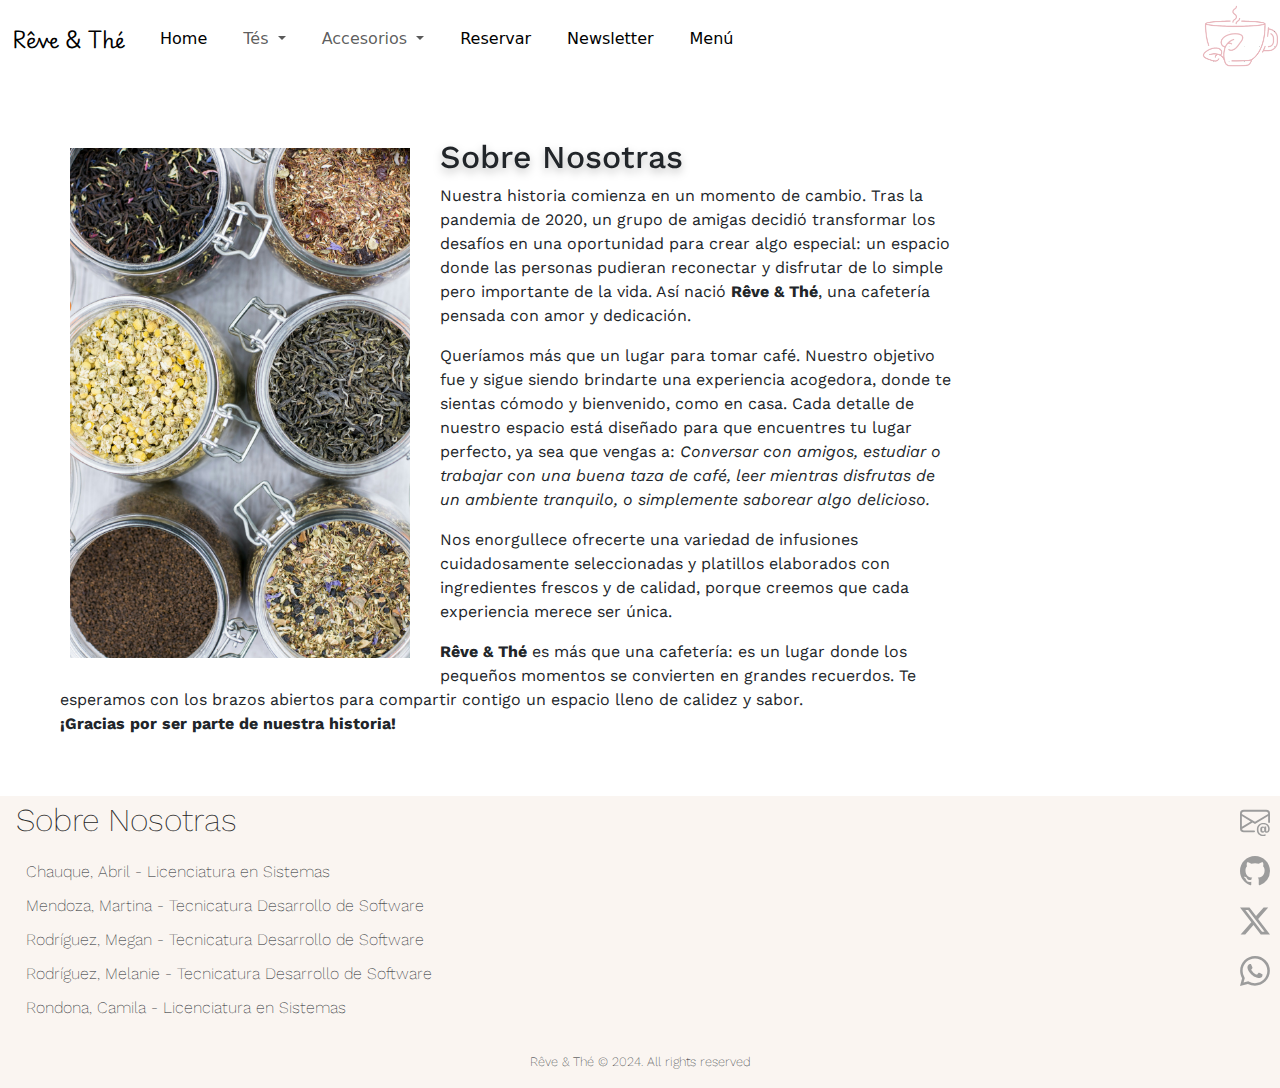
==== aboutus.html @ 32354acd "update" ====
<!DOCTYPE html>
<html lang="en">
<head>
    <meta charset="UTF-8">
    <meta name="viewport" content="width=device-width, initial-scale=1.0">
    <!-- MyLinks -->
    <link rel="preconnect" href="https://fonts.googleapis.com">
    <link rel="preconnect" href="command:workbench.trust.managehttps://fonts.gstatic.com" crossorigin>
    <link href="https://fonts.googleapis.com/css2?family=Playwrite+GB+S:ital,wght@0,100..400;1,100..400&display=swap" rel="stylesheet">
        
    <link rel="stylesheet" href="css/aboutus.css">

    <link rel="preconnect" href="https://fonts.googleapis.com">
    <link rel="preconnect" href="https://fonts.gstatic.com" crossorigin>
    <link href="https://fonts.googleapis.com/css2?family=Montserrat:ital,wght@0,100..900;1,100..900&family=Playwrite+GB+S:ital,wght@0,100..400;1,100..400&family=Quicksand:wght@300..700&family=Raleway:ital,wght@0,100..900;1,100..900&family=Work+Sans:ital,wght@0,100..900;1,100..900&display=swap" rel="stylesheet">
    
    <!--LINK TO BOOSTRAP (CSS)-->
    <link href="https://cdn.jsdelivr.net/npm/bootstrap@5.3.3/dist/css/bootstrap.min.css" rel="stylesheet" integrity="sha384-QWTKZyjpPEjISv5WaRU9OFeRpok6YctnYmDr5pNlyT2bRjXh0JMhjY6hW+ALEwIH" crossorigin="anonymous">

    <!-- Owl Carousel CSS -->
    <link rel="stylesheet" href="https://cdnjs.cloudflare.com/ajax/libs/OwlCarousel2/2.3.4/assets/owl.carousel.min.css">
    <link rel="stylesheet" href="https://cdnjs.cloudflare.com/ajax/libs/OwlCarousel2/2.3.4/assets/owl.theme.default.min.css">
     <!-- jQuery (requerido para Owl Carousel) -->
    <script src="https://cdnjs.cloudflare.com/ajax/libs/jquery/3.6.0/jquery.min.js"></script>
    <!-- Owl Carousel JS -->
    <script src="https://cdnjs.cloudflare.com/ajax/libs/OwlCarousel2/2.3.4/owl.carousel.min.js"></script>

    <!-- Bootstrap CSS -->
    <link href="https://cdn.jsdelivr.net/npm/bootstrap@5.3.0-alpha1/dist/css/bootstrap.min.css" rel="stylesheet">

    <!-- Bootstrap JS -->
    <script src="https://cdn.jsdelivr.net/npm/bootstrap@5.3.0-alpha1/dist/js/bootstrap.bundle.min.js"></script>
    
    <title>Sobre Nosotras</title>
</head>
<body>
    <div class="principal">
        <div class="header-container"> <!--Imagen del logo-->

            <nav class="navbar navbar-expand-lg navbar-light">
                <div class="container-fluid">
                    <a class="navbar-brand" href="#">Rêve & Thé</a>
                    <button class="navbar-toggler" type="button" data-bs-toggle="collapse" data-bs-target="#navbarNav" aria-controls="navbarNav" aria-expanded="false" aria-label="Toggle navigation">
                        <span class="navbar-toggler-icon"></span>
                    </button>

                    <div class="collapse navbar-collapse" id="navbarNav">
                        <ul class="navbar-nav">
                            <li class="nav-item"><a class="nav-link active" aria-current="page" href="index.html">Home</a></li>     
                            <li class="nav-item dropdown">
                                <a class="nav-link dropdown-toggle" href="#" id="navbarDropdown" role="button" data-bs-toggle="dropdown" aria-expanded="false">
                                    Tés 
                                </a>
                                <ul class="dropdown-menu" aria-labelledby="navbarDropdown">
                                    <li><a class="dropdown-item" href="tehebras.html"> Té en hebras </a></li>
                                    <li><a class="dropdown-item" href="tesacos.html"> Té en saquitos </a></li>
                                </ul>
                            </li>
                           
                            <li class="nav-item dropdown">
                                <a class="nav-link dropdown-toggle" href="#" id="navbarDropdown" role="button" data-bs-toggle="dropdown" aria-expanded="false">
                                    Accesorios 
                                </a>
                                <ul class="dropdown-menu" aria-labelledby="navbarDropdown">
                                    <li><a class="dropdown-item" href="productoTazas.html"> Tazas </a></li>
                                    <li><a class="dropdown-item" href="sets.html"> Sets </a></li>
                                    <li><a class="dropdown-item" href="accesorios.html"> Más Accesorios </a></li>
                                </ul>
                            </li>

                            <li class="nav-item"><a class="nav-link active" aria-current="page" href="reservas.html">Reservar</a></li>
                            <li class="nav-item"><a class="nav-link active" aria-current="page" href="newsletter.html">Newsletter</a></li>
                            <li class="nav-item"><a class="nav-link active" aria-current="page" href="menu.html">Menú</a></li>
                            
                        </ul>
                    </div>
                </div>
            </nav>

            <div class="nav-img-container">
                <img src="img/logo.png" alt="Logo" width="84px">
            </div>
            
        </div>

        <div class="main-container">
            <main class="work-sans">
                <div class="wrapper">
                        <div class="img-container-1">
                            <img src="img/aboutUs/unashebras.jpg" alt="" width="500">
                        </div>
                        <div class="title-container">
                            <h2>Sobre Nosotras</h2>
                        </div>
                        <div class="section1-text-box" style="font-weight: normal;">
                            <p>
                                Nuestra historia comienza en un momento de cambio. Tras la pandemia de 2020, un grupo de amigas decidió transformar 
                                los desafíos en una oportunidad para crear algo especial: un espacio donde las personas pudieran reconectar y disfrutar de lo simple pero 
                                importante de la vida. Así nació <b>Rêve & Thé</b>, una cafetería pensada con amor y dedicación.
                            </p>
                            <p>
                                Queríamos más que un lugar para tomar café. Nuestro objetivo fue y sigue siendo brindarte una experiencia acogedora, 
                                donde te sientas cómodo y bienvenido, como en casa. Cada detalle de nuestro espacio está diseñado para que encuentres tu lugar perfecto, ya sea que vengas a:
                                <i>Conversar con amigos, estudiar o trabajar con una buena taza de café, leer mientras disfrutas de un ambiente tranquilo, o
                                simplemente saborear algo delicioso.</i>
                            </p>
                            <p>
                                Nos enorgullece ofrecerte una variedad de infusiones cuidadosamente seleccionadas y platillos 
                                elaborados con ingredientes frescos y de calidad, porque creemos que cada experiencia merece ser única.
                            </p>
                            <p><b>Rêve & Thé</b> es más que una cafetería: es un lugar donde los pequeños momentos se convierten en grandes recuerdos.
                            Te esperamos con los brazos abiertos para compartir contigo un espacio lleno de calidez y sabor.
                            <br><b>¡Gracias por ser parte de nuestra historia!</b>
                            </p>
                        </div>
                </div>
            </main>
        </div>

        <div class ="footer-container">
            <!--FOOTER-->
            <footer class="work-sans"> 
                <div class="navbar-footer-container" class="work-sans">
                    <div class="navbar2-container">
                        <p id="sobrenosotras">Sobre Nosotras</p>
                        <nav>
                            <ul>
                                <li>Chauque, Abril - Licenciatura en Sistemas</li>
                                <li>Mendoza, Martina - Tecnicatura Desarrollo de Software</li>
                                <li>Rodríguez, Megan - Tecnicatura Desarrollo de Software</li>
                                <li>Rodríguez, Melanie - Tecnicatura Desarrollo de Software</li>
                                <li>Rondona, Camila - Licenciatura en Sistemas</li>
                            </ul>
                        </nav>
                    </div>
                    <div class="navbar1-container">
                        <nav>
                            <ul class="redes-sociales-container">
                                <li><a href="#" class="redes-sociales"><svg xmlns="http://www.w3.org/2000/svg" width="30" height="30" fill="currentColor" class="bi bi-whatsapp" viewBox="0 0 16 16">
                                    <path d="M13.601 2.326A7.85 7.85 0 0 0 7.994 0C3.627 0 .068 3.558.064 7.926c0 1.399.366 2.76 1.057 3.965L0 16l4.204-1.102a7.9 7.9 0 0 0 3.79.965h.004c4.368 0 7.926-3.558 7.93-7.93A7.9 7.9 0 0 0 13.6 2.326zM7.994 14.521a6.6 6.6 0 0 1-3.356-.92l-.24-.144-2.494.654.666-2.433-.156-.251a6.56 6.56 0 0 1-1.007-3.505c0-3.626 2.957-6.584 6.591-6.584a6.56 6.56 0 0 1 4.66 1.931 6.56 6.56 0 0 1 1.928 4.66c-.004 3.639-2.961 6.592-6.592 6.592m3.615-4.934c-.197-.099-1.17-.578-1.353-.646-.182-.065-.315-.099-.445.099-.133.197-.513.646-.627.775-.114.133-.232.148-.43.05-.197-.1-.836-.308-1.592-.985-.59-.525-.985-1.175-1.103-1.372-.114-.198-.011-.304.088-.403.087-.088.197-.232.296-.346.1-.114.133-.198.198-.33.065-.134.034-.248-.015-.347-.05-.099-.445-1.076-.612-1.47-.16-.389-.323-.335-.445-.34-.114-.007-.247-.007-.38-.007a.73.73 0 0 0-.529.247c-.182.198-.691.677-.691 1.654s.71 1.916.81 2.049c.098.133 1.394 2.132 3.383 2.992.47.205.84.326 1.129.418.475.152.904.129 1.246.08.38-.058 1.171-.48 1.338-.943.164-.464.164-.86.114-.943-.049-.084-.182-.133-.38-.232"/>
                                    </svg></a></li>
                                <li><a href="#" class="redes-sociales"><svg xmlns="http://www.w3.org/2000/svg" width="30" height="30" fill="currentColor" class="bi bi-twitter-x" viewBox="0 0 16 16">
                                    <path d="M12.6.75h2.454l-5.36 6.142L16 15.25h-4.937l-3.867-5.07-4.425 5.07H.316l5.733-6.57L0 .75h5.063l3.495 4.633L12.601.75Zm-.86 13.028h1.36L4.323 2.145H2.865z"/>
                                    </svg></a></li>
                                <li><a href="#" class="redes-sociales"><svg xmlns="http://www.w3.org/2000/svg" width="30" height="30" fill="currentColor" class="bi bi-github" viewBox="0 0 16 16">
                                    <path d="M8 0C3.58 0 0 3.58 0 8c0 3.54 2.29 6.53 5.47 7.59.4.07.55-.17.55-.38 0-.19-.01-.82-.01-1.49-2.01.37-2.53-.49-2.69-.94-.09-.23-.48-.94-.82-1.13-.28-.15-.68-.52-.01-.53.63-.01 1.08.58 1.23.82.72 1.21 1.87.87 2.33.66.07-.52.28-.87.51-1.07-1.78-.2-3.64-.89-3.64-3.95 0-.87.31-1.59.82-2.15-.08-.2-.36-1.02.08-2.12 0 0 .67-.21 2.2.82.64-.18 1.32-.27 2-.27s1.36.09 2 .27c1.53-1.04 2.2-.82 2.2-.82.44 1.1.16 1.92.08 2.12.51.56.82 1.27.82 2.15 0 3.07-1.87 3.75-3.65 3.95.29.25.54.73.54 1.48 0 1.07-.01 1.93-.01 2.2 0 .21.15.46.55.38A8.01 8.01 0 0 0 16 8c0-4.42-3.58-8-8-8"/>
                                    </svg></a></li>
                                <li><a href="#" class="redes-sociales"><svg xmlns="http://www.w3.org/2000/svg" width="30" height="30" fill="currentColor" class="bi bi-envelope-at" viewBox="0 0 16 16">
                                    <path d="M2 2a2 2 0 0 0-2 2v8.01A2 2 0 0 0 2 14h5.5a.5.5 0 0 0 0-1H2a1 1 0 0 1-.966-.741l5.64-3.471L8 9.583l7-4.2V8.5a.5.5 0 0 0 1 0V4a2 2 0 0 0-2-2zm3.708 6.208L1 11.105V5.383zM1 4.217V4a1 1 0 0 1 1-1h12a1 1 0 0 1 1 1v.217l-7 4.2z"/>
                                    <path d="M14.247 14.269c1.01 0 1.587-.857 1.587-2.025v-.21C15.834 10.43 14.64 9 12.52 9h-.035C10.42 9 9 10.36 9 12.432v.214C9 14.82 10.438 16 12.358 16h.044c.594 0 1.018-.074 1.237-.175v-.73c-.245.11-.673.18-1.18.18h-.044c-1.334 0-2.571-.788-2.571-2.655v-.157c0-1.657 1.058-2.724 2.64-2.724h.04c1.535 0 2.484 1.05 2.484 2.326v.118c0 .975-.324 1.39-.639 1.39-.232 0-.41-.148-.41-.42v-2.19h-.906v.569h-.03c-.084-.298-.368-.63-.954-.63-.778 0-1.259.555-1.259 1.4v.528c0 .892.49 1.434 1.26 1.434.471 0 .896-.227 1.014-.643h.043c.118.42.617.648 1.12.648m-2.453-1.588v-.227c0-.546.227-.791.573-.791.297 0 .572.192.572.708v.367c0 .573-.253.744-.564.744-.354 0-.581-.215-.581-.8Z"/>
                                    </svg></a></li>
                            </ul>
                        </nav>
                    </div>
                </div>
                <div class="container-copyright">
                    <p id="copyright">Rêve & Thé © 2024. All rights reserved</p>
                </div>
            </footer>
        </div>

    </div>
</body>
</html>
---- css/aboutus.css ----
.playwrite-gb-s{
    font-family: "Playwrite GB S", cursive;
    font-optical-sizing: auto;
    font-weight: 400;
    font-style: normal;
}

.work-sans{
    font-family: "Work Sans", sans-serif;
    font-optical-sizing: auto;
    font-weight: 200;
    font-style: normal;
}

/* --- Comienza el header --- */
.header-container{
    display: flex;
    justify-content: space-between;
}
h2{
    filter: drop-shadow(0px 4px 4px rgba(0, 0, 0, 0.25));
}
.nav-img-container{
    display: inline;
}
.bg-body-tertiary{
    background-color: rgb(255, 255, 255)
}
.navbar-brand{
    font-family: "Playwrite GB S", cursive;
    font-size: 2.5rem;
}
ul li{
    list-style: none;
    margin: 10px;
}
ul li:hover{
    text-decoration: underline;
}
.busquedas-container{
    display: flex;
    justify-content: space-between;
    align-items: center;
    margin-top: 1em;
}
.mb-3 label{
    font-family: "work sans", cursive;
    font-size: 1.2rem;
}
.nav_icons ul{
    display: flex;
    flex-direction: row nowrap;
}
.nav_icons ul li{
    margin-right: 5px;
}
.person, .bag-fill {
    padding: 2px; 
}
/* --- Finaliza el header --- */

* {
    box-sizing: border-box;
    margin: 0;
    padding: 0;
    
}

/* Empieza la sección 1 */

body {
    display: flex;
    justify-content: center; 
    align-items: center;
    min-height: 50vh;
    
}

.wrapper{
   margin: 60px;
   width: 70%; 
   
}

.img-container-1 img{
    max-width: 340px;
    float: left;
    margin: 10px;
    margin-right: 30px;
}


@media screen and (max-width:1024px){
    .img-container-1 img {
        max-width: 150px;
    }
}

/* Termina la sección 1 */

/* --- Comienza footer --- */
.footer-container{
    background-color: #faf5f1;
    margin-top: 3rem;
}
.navbar-footer-container{
    display: flex;
    flex-wrap: wrap;
    justify-content: space-between;
}
.navbar2-container{
    padding-left: 1rem;
}
#sobrenosotras{
    font-size: 2rem;
    color: rgb(38, 38, 38);
}
.container-copyright{
    display: flex;
    justify-content: center;
    align-items: center;
    margin-top: 1rem;
}
#copyright{
    font-size: 0.8rem;
}
ul li{
    list-style: none;
}
.navbar2-container ul{
    padding: 0;
}
.redes-sociales-container{
    padding: 0;
    display: flex;
    flex-direction: column-reverse;
    align-self: flex-start;
}
.redes-sociales{
    color: rgb(156, 156, 156);
    width: 30px;
    height: 30px;
}
/* --- Finaliza footer --- */
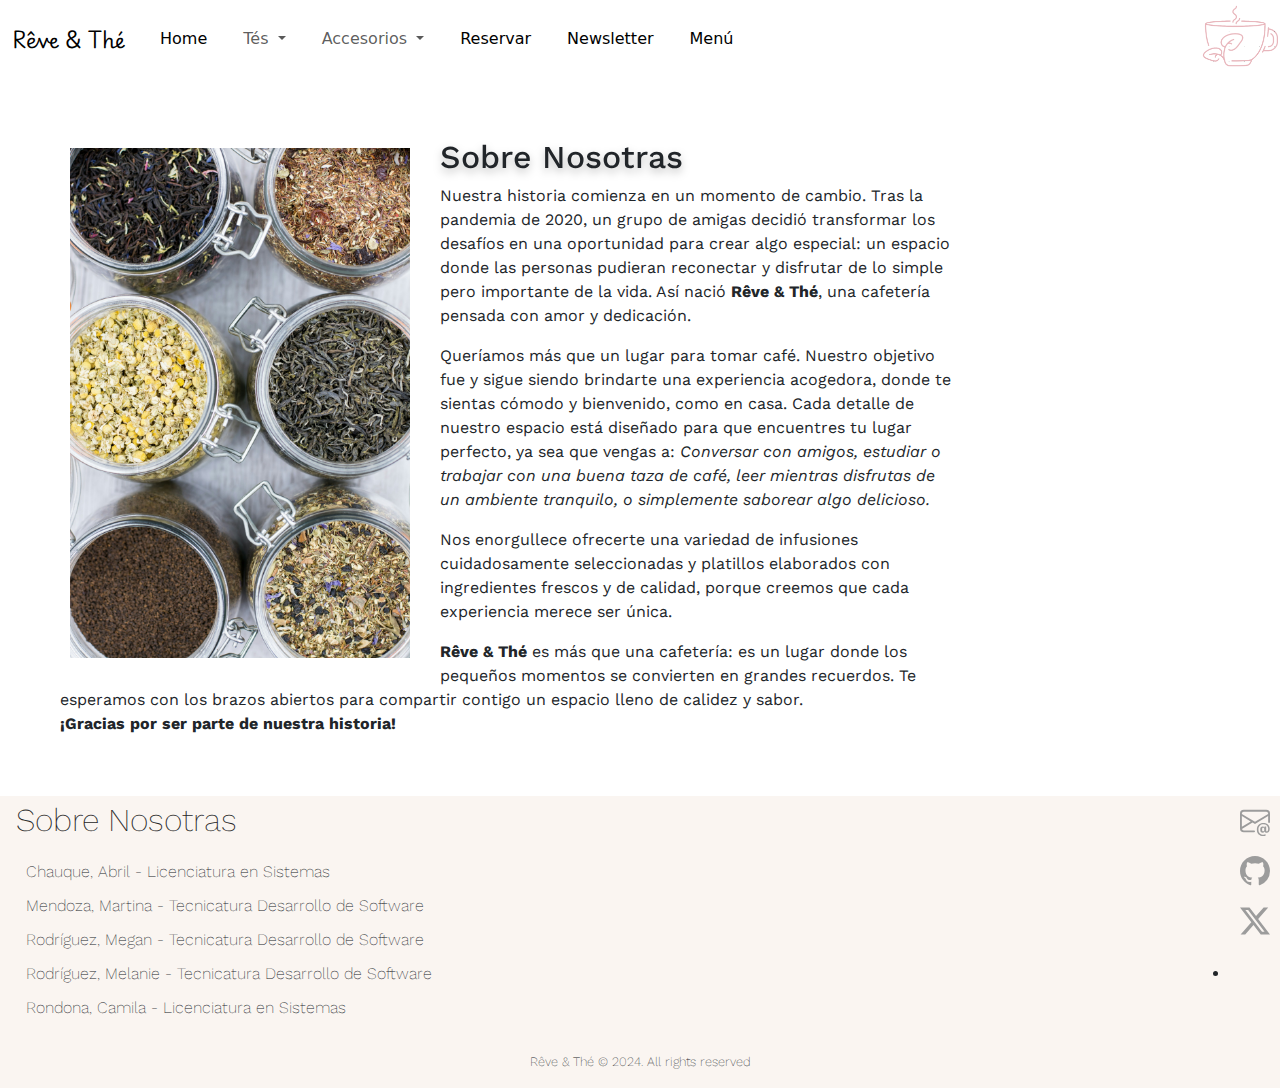
==== commit c145c987: "link" ====
--- a/aboutus.html
+++ b/aboutus.html
@@ -136,20 +136,20 @@
                     <div class="navbar1-container">
                         <nav>
                             <ul class="redes-sociales-container">
-                                <li><a href="#" class="redes-sociales"><svg xmlns="http://www.w3.org/2000/svg" width="30" height="30" fill="currentColor" class="bi bi-whatsapp" viewBox="0 0 16 16">
-                                    <path d="M13.601 2.326A7.85 7.85 0 0 0 7.994 0C3.627 0 .068 3.558.064 7.926c0 1.399.366 2.76 1.057 3.965L0 16l4.204-1.102a7.9 7.9 0 0 0 3.79.965h.004c4.368 0 7.926-3.558 7.93-7.93A7.9 7.9 0 0 0 13.6 2.326zM7.994 14.521a6.6 6.6 0 0 1-3.356-.92l-.24-.144-2.494.654.666-2.433-.156-.251a6.56 6.56 0 0 1-1.007-3.505c0-3.626 2.957-6.584 6.591-6.584a6.56 6.56 0 0 1 4.66 1.931 6.56 6.56 0 0 1 1.928 4.66c-.004 3.639-2.961 6.592-6.592 6.592m3.615-4.934c-.197-.099-1.17-.578-1.353-.646-.182-.065-.315-.099-.445.099-.133.197-.513.646-.627.775-.114.133-.232.148-.43.05-.197-.1-.836-.308-1.592-.985-.59-.525-.985-1.175-1.103-1.372-.114-.198-.011-.304.088-.403.087-.088.197-.232.296-.346.1-.114.133-.198.198-.33.065-.134.034-.248-.015-.347-.05-.099-.445-1.076-.612-1.47-.16-.389-.323-.335-.445-.34-.114-.007-.247-.007-.38-.007a.73.73 0 0 0-.529.247c-.182.198-.691.677-.691 1.654s.71 1.916.81 2.049c.098.133 1.394 2.132 3.383 2.992.47.205.84.326 1.129.418.475.152.904.129 1.246.08.38-.058 1.171-.48 1.338-.943.164-.464.164-.86.114-.943-.049-.084-.182-.133-.38-.232"/>
-                                    </svg></a></li>
-                                <li><a href="#" class="redes-sociales"><svg xmlns="http://www.w3.org/2000/svg" width="30" height="30" fill="currentColor" class="bi bi-twitter-x" viewBox="0 0 16 16">
+                                    
+                                <li><a href="https://x.com" class="redes-sociales"><svg xmlns="http://www.w3.org/2000/svg" width="30" height="30" fill="currentColor" class="bi bi-twitter-x" viewBox="0 0 16 16">
                                     <path d="M12.6.75h2.454l-5.36 6.142L16 15.25h-4.937l-3.867-5.07-4.425 5.07H.316l5.733-6.57L0 .75h5.063l3.495 4.633L12.601.75Zm-.86 13.028h1.36L4.323 2.145H2.865z"/>
                                     </svg></a></li>
-                                <li><a href="#" class="redes-sociales"><svg xmlns="http://www.w3.org/2000/svg" width="30" height="30" fill="currentColor" class="bi bi-github" viewBox="0 0 16 16">
+                                <li><a href="https://github.com/meganjac/R-ve-Th-" class="redes-sociales"><svg xmlns="http://www.w3.org/2000/svg" width="30" height="30" fill="currentColor" class="bi bi-github" viewBox="0 0 16 16">
                                     <path d="M8 0C3.58 0 0 3.58 0 8c0 3.54 2.29 6.53 5.47 7.59.4.07.55-.17.55-.38 0-.19-.01-.82-.01-1.49-2.01.37-2.53-.49-2.69-.94-.09-.23-.48-.94-.82-1.13-.28-.15-.68-.52-.01-.53.63-.01 1.08.58 1.23.82.72 1.21 1.87.87 2.33.66.07-.52.28-.87.51-1.07-1.78-.2-3.64-.89-3.64-3.95 0-.87.31-1.59.82-2.15-.08-.2-.36-1.02.08-2.12 0 0 .67-.21 2.2.82.64-.18 1.32-.27 2-.27s1.36.09 2 .27c1.53-1.04 2.2-.82 2.2-.82.44 1.1.16 1.92.08 2.12.51.56.82 1.27.82 2.15 0 3.07-1.87 3.75-3.65 3.95.29.25.54.73.54 1.48 0 1.07-.01 1.93-.01 2.2 0 .21.15.46.55.38A8.01 8.01 0 0 0 16 8c0-4.42-3.58-8-8-8"/>
                                     </svg></a></li>
-                                <li><a href="#" class="redes-sociales"><svg xmlns="http://www.w3.org/2000/svg" width="30" height="30" fill="currentColor" class="bi bi-envelope-at" viewBox="0 0 16 16">
+                                <li><a href="https://outlook.live.com/mail/about/index_es-mx.html" class="redes-sociales"><svg xmlns="http://www.w3.org/2000/svg" width="30" height="30" fill="currentColor" class="bi bi-envelope-at" viewBox="0 0 16 16">
                                     <path d="M2 2a2 2 0 0 0-2 2v8.01A2 2 0 0 0 2 14h5.5a.5.5 0 0 0 0-1H2a1 1 0 0 1-.966-.741l5.64-3.471L8 9.583l7-4.2V8.5a.5.5 0 0 0 1 0V4a2 2 0 0 0-2-2zm3.708 6.208L1 11.105V5.383zM1 4.217V4a1 1 0 0 1 1-1h12a1 1 0 0 1 1 1v.217l-7 4.2z"/>
                                     <path d="M14.247 14.269c1.01 0 1.587-.857 1.587-2.025v-.21C15.834 10.43 14.64 9 12.52 9h-.035C10.42 9 9 10.36 9 12.432v.214C9 14.82 10.438 16 12.358 16h.044c.594 0 1.018-.074 1.237-.175v-.73c-.245.11-.673.18-1.18.18h-.044c-1.334 0-2.571-.788-2.571-2.655v-.157c0-1.657 1.058-2.724 2.64-2.724h.04c1.535 0 2.484 1.05 2.484 2.326v.118c0 .975-.324 1.39-.639 1.39-.232 0-.41-.148-.41-.42v-2.19h-.906v.569h-.03c-.084-.298-.368-.63-.954-.63-.778 0-1.259.555-1.259 1.4v.528c0 .892.49 1.434 1.26 1.434.471 0 .896-.227 1.014-.643h.043c.118.42.617.648 1.12.648m-2.453-1.588v-.227c0-.546.227-.791.573-.791.297 0 .572.192.572.708v.367c0 .573-.253.744-.564.744-.354 0-.581-.215-.581-.8Z"/>
                                     </svg></a></li>
                             </ul>
+                            <li></li>
+                               
                         </nav>
                     </div>
                 </div>
@@ -158,7 +158,6 @@
                 </div>
             </footer>
         </div>
-
     </div>
 </body>
 </html>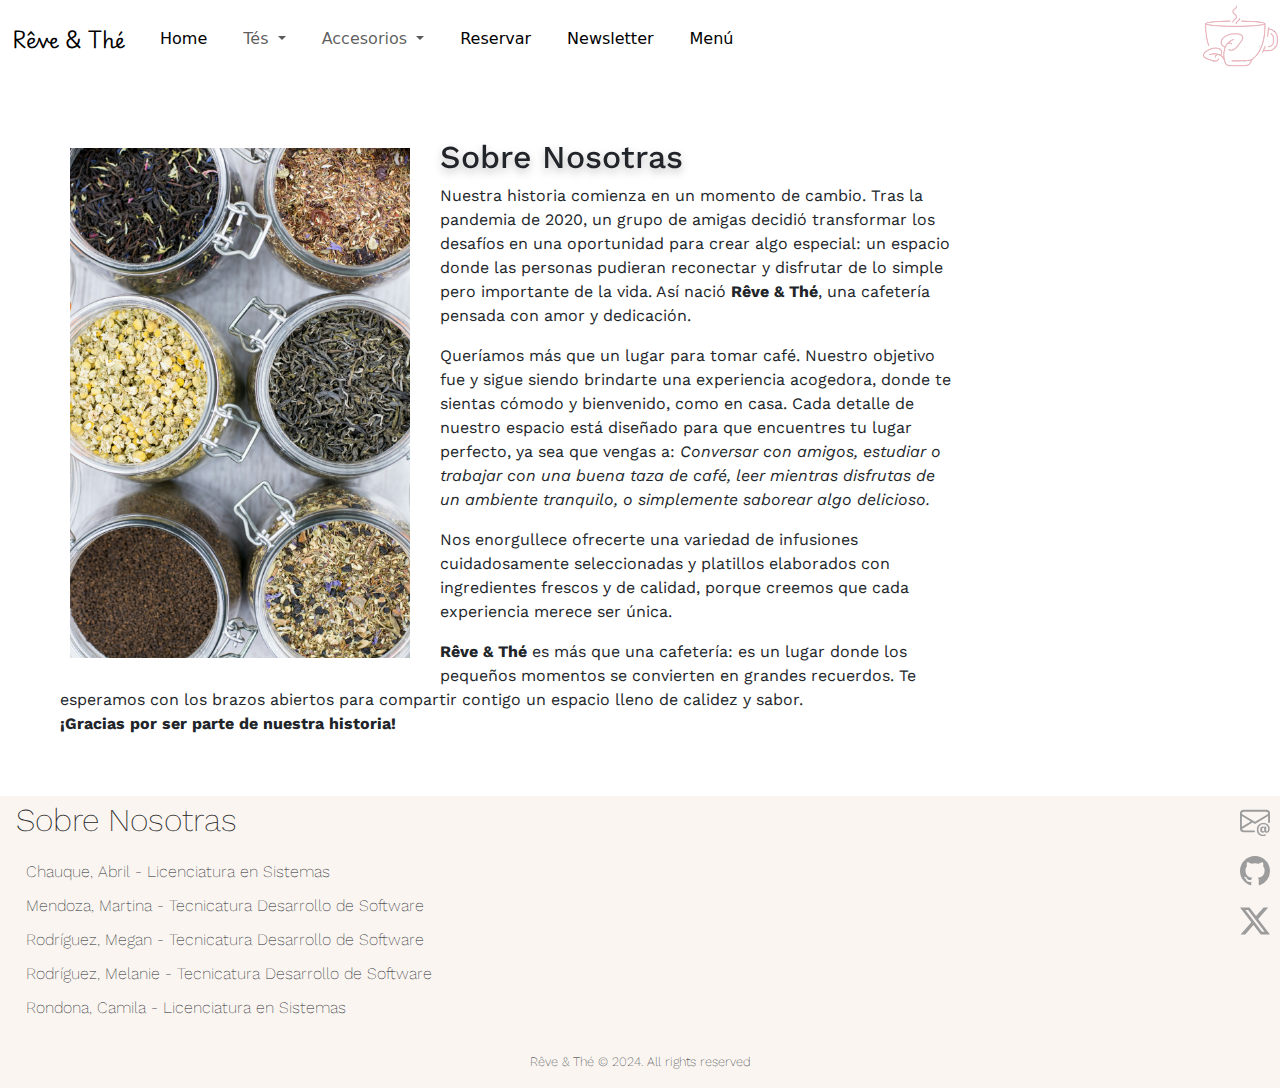
==== commit 63e8ed9e: "Update aboutus.html" ====
--- a/aboutus.html
+++ b/aboutus.html
@@ -56,7 +56,7 @@
                                     <li><a class="dropdown-item" href="tesacos.html"> Té en saquitos </a></li>
                                 </ul>
                             </li>
-                           
+                        
                             <li class="nav-item dropdown">
                                 <a class="nav-link dropdown-toggle" href="#" id="navbarDropdown" role="button" data-bs-toggle="dropdown" aria-expanded="false">
                                     Accesorios 
@@ -148,8 +148,7 @@
                                     <path d="M14.247 14.269c1.01 0 1.587-.857 1.587-2.025v-.21C15.834 10.43 14.64 9 12.52 9h-.035C10.42 9 9 10.36 9 12.432v.214C9 14.82 10.438 16 12.358 16h.044c.594 0 1.018-.074 1.237-.175v-.73c-.245.11-.673.18-1.18.18h-.044c-1.334 0-2.571-.788-2.571-2.655v-.157c0-1.657 1.058-2.724 2.64-2.724h.04c1.535 0 2.484 1.05 2.484 2.326v.118c0 .975-.324 1.39-.639 1.39-.232 0-.41-.148-.41-.42v-2.19h-.906v.569h-.03c-.084-.298-.368-.63-.954-.63-.778 0-1.259.555-1.259 1.4v.528c0 .892.49 1.434 1.26 1.434.471 0 .896-.227 1.014-.643h.043c.118.42.617.648 1.12.648m-2.453-1.588v-.227c0-.546.227-.791.573-.791.297 0 .572.192.572.708v.367c0 .573-.253.744-.564.744-.354 0-.581-.215-.581-.8Z"/>
                                     </svg></a></li>
                             </ul>
-                            <li></li>
-                               
+
                         </nav>
                     </div>
                 </div>
@@ -160,4 +159,4 @@
         </div>
     </div>
 </body>
-</html>+</html>
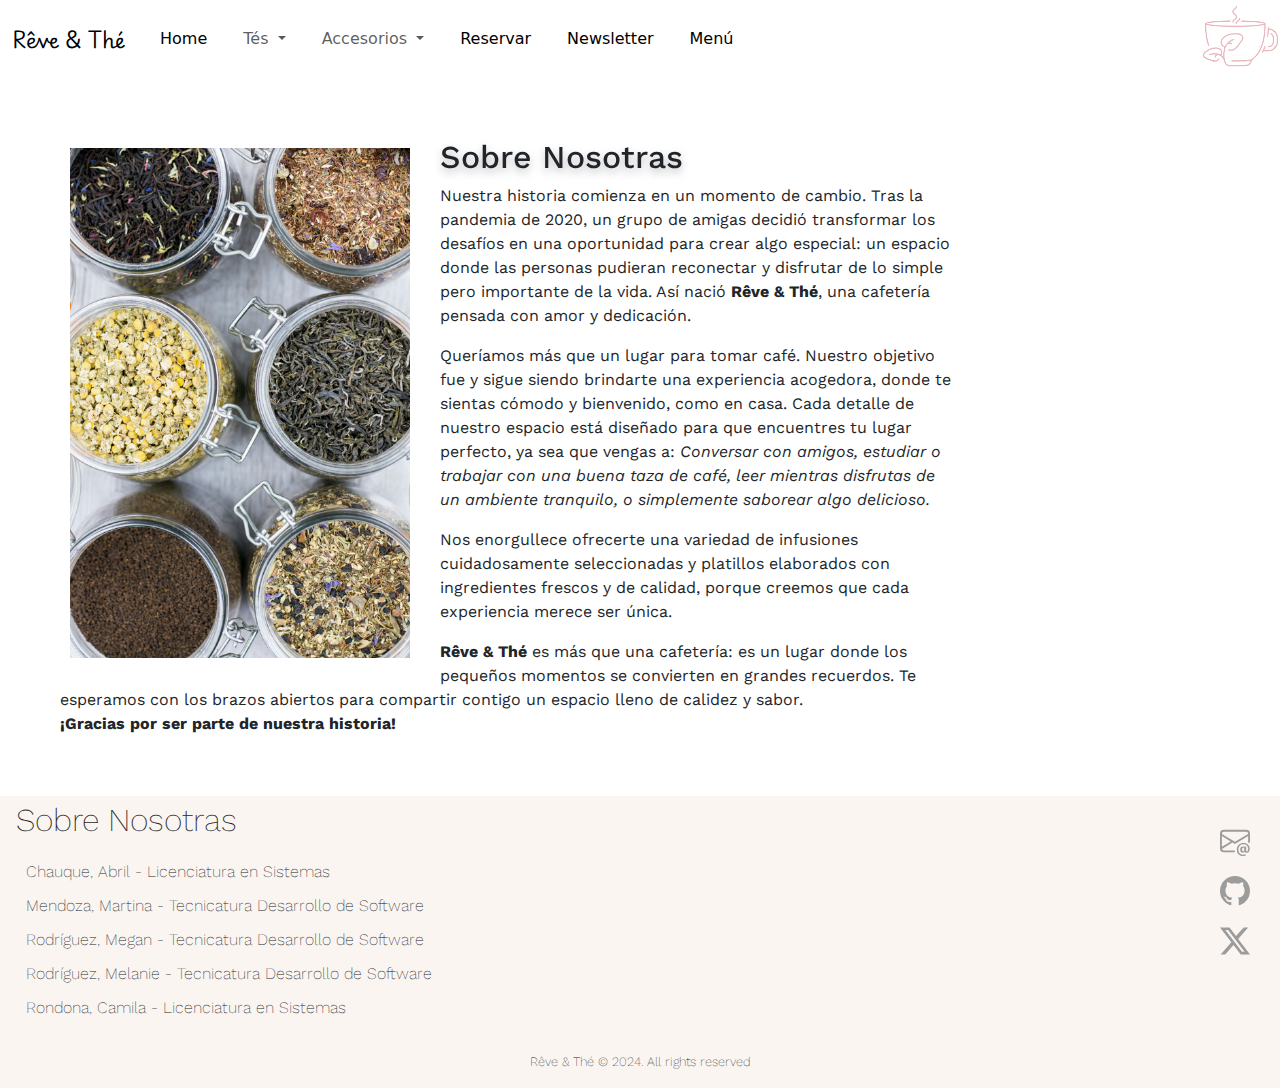
==== commit 16e38916: "update" ====
--- a/aboutus.html
+++ b/aboutus.html
@@ -20,7 +20,7 @@
     <!-- Owl Carousel CSS -->
     <link rel="stylesheet" href="https://cdnjs.cloudflare.com/ajax/libs/OwlCarousel2/2.3.4/assets/owl.carousel.min.css">
     <link rel="stylesheet" href="https://cdnjs.cloudflare.com/ajax/libs/OwlCarousel2/2.3.4/assets/owl.theme.default.min.css">
-     <!-- jQuery (requerido para Owl Carousel) -->
+    <!-- jQuery (requerido para Owl Carousel) -->
     <script src="https://cdnjs.cloudflare.com/ajax/libs/jquery/3.6.0/jquery.min.js"></script>
     <!-- Owl Carousel JS -->
     <script src="https://cdnjs.cloudflare.com/ajax/libs/OwlCarousel2/2.3.4/owl.carousel.min.js"></script>
@@ -32,6 +32,12 @@
     <script src="https://cdn.jsdelivr.net/npm/bootstrap@5.3.0-alpha1/dist/js/bootstrap.bundle.min.js"></script>
     
     <title>Sobre Nosotras</title>
+
+    <style>
+        .section1-text-box p{
+            font-weight: normal;
+        }
+    </style>
 </head>
 <body>
     <div class="principal">
@@ -92,7 +98,7 @@
                         <div class="title-container">
                             <h2>Sobre Nosotras</h2>
                         </div>
-                        <div class="section1-text-box" style="font-weight: normal;">
+                        <div class="section1-text-box" style="">
                             <p>
                                 Nuestra historia comienza en un momento de cambio. Tras la pandemia de 2020, un grupo de amigas decidió transformar 
                                 los desafíos en una oportunidad para crear algo especial: un espacio donde las personas pudieran reconectar y disfrutar de lo simple pero 
@@ -137,13 +143,13 @@
                         <nav>
                             <ul class="redes-sociales-container">
                                     
-                                <li><a href="https://x.com" class="redes-sociales"><svg xmlns="http://www.w3.org/2000/svg" width="30" height="30" fill="currentColor" class="bi bi-twitter-x" viewBox="0 0 16 16">
+                                <li><a href="https://x.com" class="redes-sociales" target="_blank"><svg xmlns="http://www.w3.org/2000/svg" width="30" height="30" fill="currentColor" class="bi bi-twitter-x" viewBox="0 0 16 16">
                                     <path d="M12.6.75h2.454l-5.36 6.142L16 15.25h-4.937l-3.867-5.07-4.425 5.07H.316l5.733-6.57L0 .75h5.063l3.495 4.633L12.601.75Zm-.86 13.028h1.36L4.323 2.145H2.865z"/>
                                     </svg></a></li>
-                                <li><a href="https://github.com/meganjac/R-ve-Th-" class="redes-sociales"><svg xmlns="http://www.w3.org/2000/svg" width="30" height="30" fill="currentColor" class="bi bi-github" viewBox="0 0 16 16">
+                                <li><a href="https://github.com/meganjac/R-ve-Th-" class="redes-sociales" target="_blank"><svg xmlns="http://www.w3.org/2000/svg" width="30" height="30" fill="currentColor" class="bi bi-github" viewBox="0 0 16 16">
                                     <path d="M8 0C3.58 0 0 3.58 0 8c0 3.54 2.29 6.53 5.47 7.59.4.07.55-.17.55-.38 0-.19-.01-.82-.01-1.49-2.01.37-2.53-.49-2.69-.94-.09-.23-.48-.94-.82-1.13-.28-.15-.68-.52-.01-.53.63-.01 1.08.58 1.23.82.72 1.21 1.87.87 2.33.66.07-.52.28-.87.51-1.07-1.78-.2-3.64-.89-3.64-3.95 0-.87.31-1.59.82-2.15-.08-.2-.36-1.02.08-2.12 0 0 .67-.21 2.2.82.64-.18 1.32-.27 2-.27s1.36.09 2 .27c1.53-1.04 2.2-.82 2.2-.82.44 1.1.16 1.92.08 2.12.51.56.82 1.27.82 2.15 0 3.07-1.87 3.75-3.65 3.95.29.25.54.73.54 1.48 0 1.07-.01 1.93-.01 2.2 0 .21.15.46.55.38A8.01 8.01 0 0 0 16 8c0-4.42-3.58-8-8-8"/>
                                     </svg></a></li>
-                                <li><a href="https://outlook.live.com/mail/about/index_es-mx.html" class="redes-sociales"><svg xmlns="http://www.w3.org/2000/svg" width="30" height="30" fill="currentColor" class="bi bi-envelope-at" viewBox="0 0 16 16">
+                                <li><a href="https://outlook.live.com/mail/about/index_es-mx.html" class="redes-sociales" target="_blank"><svg xmlns="http://www.w3.org/2000/svg" width="30" height="30" fill="currentColor" class="bi bi-envelope-at" viewBox="0 0 16 16">
                                     <path d="M2 2a2 2 0 0 0-2 2v8.01A2 2 0 0 0 2 14h5.5a.5.5 0 0 0 0-1H2a1 1 0 0 1-.966-.741l5.64-3.471L8 9.583l7-4.2V8.5a.5.5 0 0 0 1 0V4a2 2 0 0 0-2-2zm3.708 6.208L1 11.105V5.383zM1 4.217V4a1 1 0 0 1 1-1h12a1 1 0 0 1 1 1v.217l-7 4.2z"/>
                                     <path d="M14.247 14.269c1.01 0 1.587-.857 1.587-2.025v-.21C15.834 10.43 14.64 9 12.52 9h-.035C10.42 9 9 10.36 9 12.432v.214C9 14.82 10.438 16 12.358 16h.044c.594 0 1.018-.074 1.237-.175v-.73c-.245.11-.673.18-1.18.18h-.044c-1.334 0-2.571-.788-2.571-2.655v-.157c0-1.657 1.058-2.724 2.64-2.724h.04c1.535 0 2.484 1.05 2.484 2.326v.118c0 .975-.324 1.39-.639 1.39-.232 0-.41-.148-.41-.42v-2.19h-.906v.569h-.03c-.084-.298-.368-.63-.954-.63-.778 0-1.259.555-1.259 1.4v.528c0 .892.49 1.434 1.26 1.434.471 0 .896-.227 1.014-.643h.043c.118.42.617.648 1.12.648m-2.453-1.588v-.227c0-.546.227-.791.573-.791.297 0 .572.192.572.708v.367c0 .573-.253.744-.564.744-.354 0-.581-.215-.581-.8Z"/>
                                     </svg></a></li>
--- a/css/aboutus.css
+++ b/css/aboutus.css
@@ -77,9 +77,8 @@
 }
 
 .wrapper{
-   margin: 60px;
-   width: 70%; 
-   
+    margin: 60px;
+    width: 70%; 
 }
 
 .img-container-1 img{
@@ -135,6 +134,7 @@
     display: flex;
     flex-direction: column-reverse;
     align-self: flex-start;
+    margin: 20px;
 }
 .redes-sociales{
     color: rgb(156, 156, 156);
